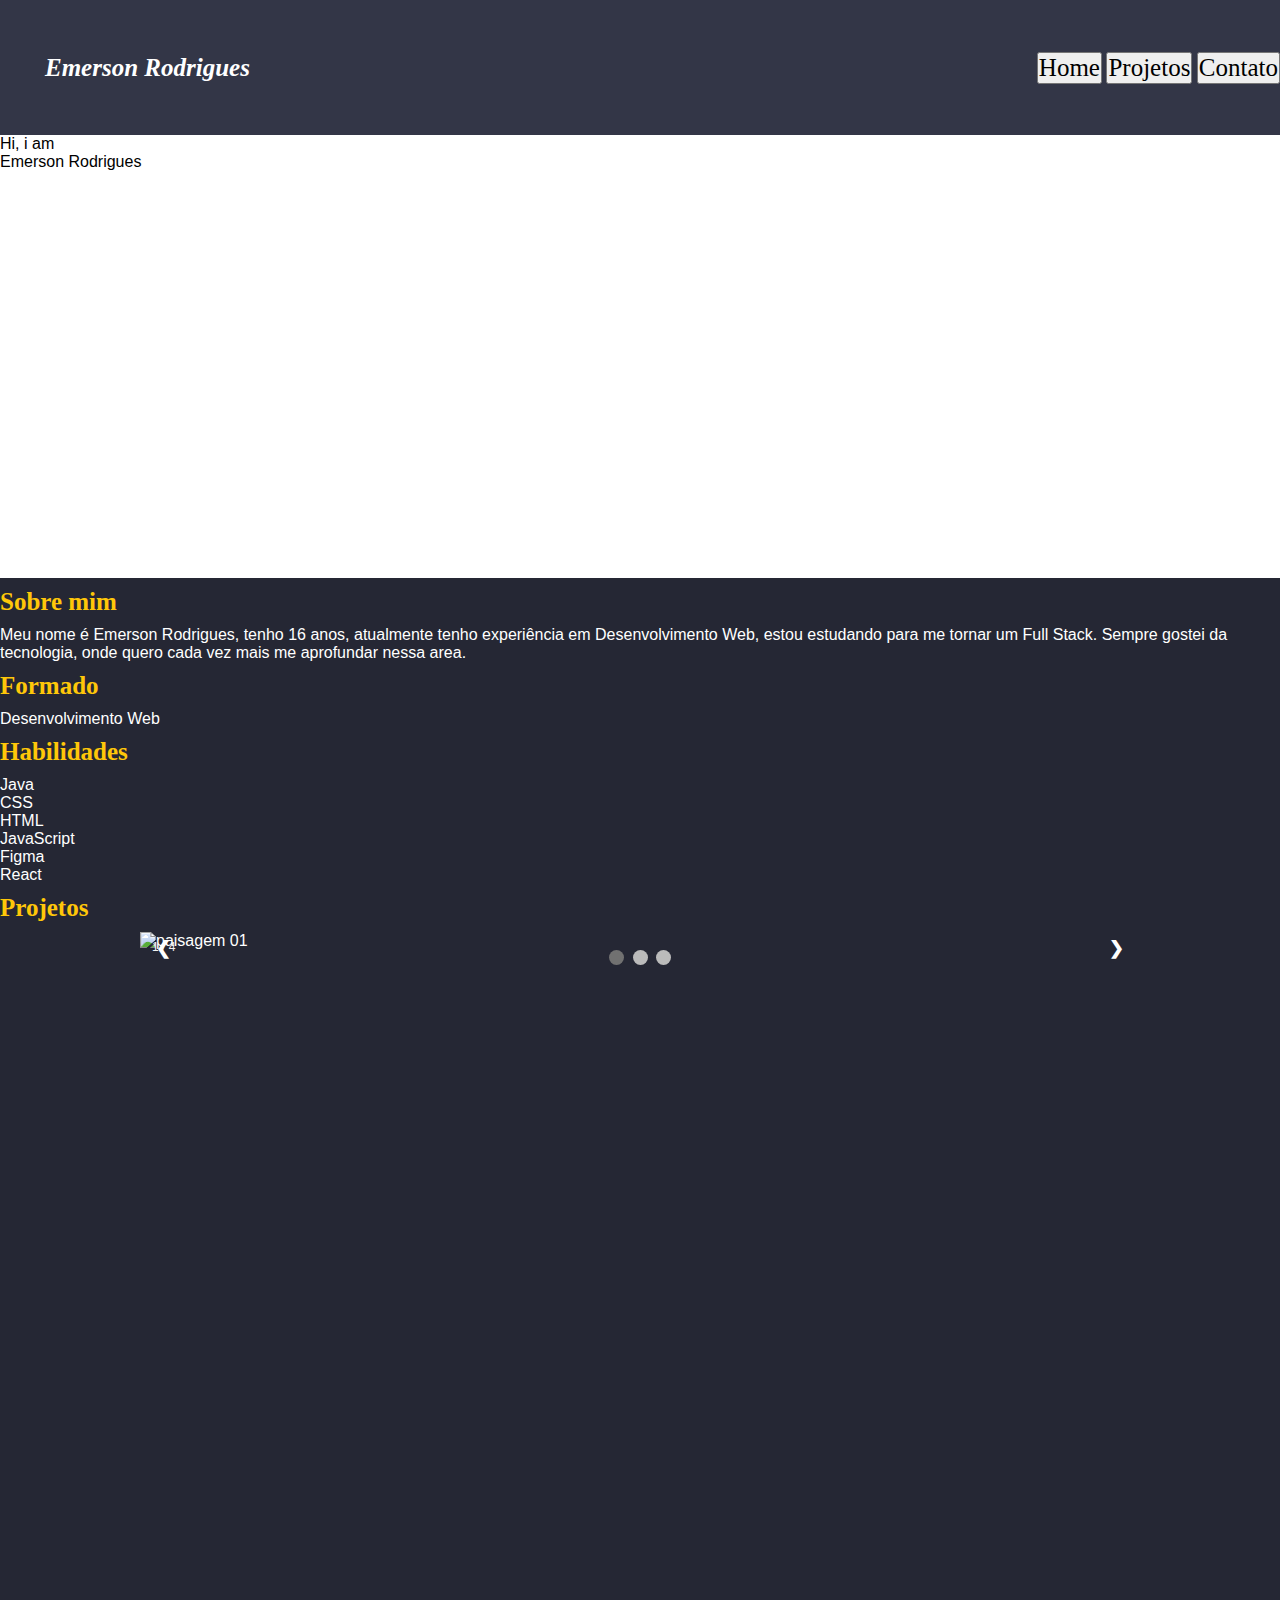
==== portfolio/index.html @ 4ed9d238 "Add files via upload" ====
<!DOCTYPE html>
<html lang="en">
<head>
    <meta charset="UTF-8">
    <meta http-equiv="X-UA-Compatible" content="IE=edge">
    <meta name="viewport" content="width=device-width, initial-scale=1.0">
    <title>portfolio</title>
    <link rel="stylesheet" href="style.css">
</head>
<body>
    <header>
        
        <div id="menu">
            <h1>Emerson Rodrigues</h1>
           <div>
            <button>Home</button>
            <button>Projetos</button>
            <button>Contato</button>
           </div>
        </div>
    
       
    <div id="perfil">
        <p>Hi, i am</p>
        <p>Emerson Rodrigues</p>
    </div>
    </header>

    <div id="formaçao">
        <h3>Sobre mim</h3>
        <p>Meu nome é Emerson Rodrigues, tenho 16 anos, atualmente tenho experiência em Desenvolvimento Web, estou estudando para me tornar um Full Stack.
        Sempre gostei da tecnologia, onde quero cada vez mais me aprofundar nessa area.</p>

    <h3>Formado</h3>
        <p>Desenvolvimento Web</p>

    <h3>Habilidades</h3>
    <ul>
        <li>Java</li>
        <li>CSS</li>
        <li>HTML</li>
        <li>JavaScript</li>
        <li>Figma</li>
        <li>React</li>
    </ul>

    <h3>Projetos</h3>
    <div class="slide-container">   
        <section class="slide fade">
            <div class="number">1 / 4</div>
            <img src="/fotos/image 1.png" alt="paisagem 01" style="width:100%">
        </section>

        <section class="slide fade">
            <div class="number">2 / 4</div>
            <img src="/fotos/image 2.png" alt="paisagem 02" style="width:100%">
        </section>

        <section class="slide fade">
            <div class="number">3 / 4</div>
            <img src="/fotos/image 4.png" alt="paisagem 03" style="width:100%">
        </section>

        <section class="slide fade">
            <div class="number">4 / 4</div>
            <img src="/fotos/image 5.png" alt="paisagem 04" style="width:100%">
        </section>

        <a class="prev" onclick="changeSlide(-1)">&#10094;</a>
        <a class="next" onclick="changeSlide(1)">&#10095;</a>
    </div>

    <div style="text-align: center;">
        <span class="dot" onclick="currentSlide(1)"></span>
        <span class="dot" onclick="currentSlide(2)"></span>
        <span class="dot" onclick="currentSlide(3)"></span>
    </div>

<script src="script.js"></script>
    </div>

    <div id="footer">
        <footer>
            <h3>Contato</h3>
        </footer>
    </div>
    
</body>
</html>
---- portfolio/style.css ----
*{
    padding: 0;
    margin: 0;
    list-style: none;
    vertical-align: baseline;
    list-style: none;
    font-family: Segoe UI, Roboto, Helvetica, Arial, sans-serif;
}
#menu {
    width: 100%;
    height: 135px;
    display: flex;
    justify-content: space-between;
    align-items: center;
    background: #333647;
}

#menu h1 {
    font-family: 'Inter';
    font-style: italic;
    font-weight: 700;
    font-size: 25px;
    line-height: 30px;
    color: #FFFFFF;
    padding: 45px;
}

#menu button{
    font-family: 'Inter';
    font-style: normal;
    font-weight: 400;
    font-size: 25px;
}


#perfil {
    width: 100%;
    height: 443px;
    background-image: url(/fotos/pngtree-black-and-yellow-scratch-background-picture-image_1176776.jpg);
}

#formaçao {
    width: 100%;
    height: 2034px;
    background: #252734;
    color: #FFFFFF;
}

#formaçao h3 {
    font-family: 'Inter';
    font-style: normal;
    font-size: 25px;
    line-height: 48px;
    color: #FFC709;
}

.slide-container {
    max-width: 1000px;
    position:  relative;
    margin: auto;
}

.slide {
    display: none;
}

.prev, .next {
    cursor: pointer;
    position: absolute;
    top: 50%;
    width: auto;
    margin-top: -20px;
    padding: 16px;
    font-weight: bold;
    font-size: 18px;
    transition:  0.6s ease;
    border-radius: 0 3px 3px 0;
    user-select: none;
    color: white;
}

.next{
    right: 0;
    border-radius: 3px 0 0 3px;
}

.prev:hover, .next:hover{
    background-color: rgba(0,0, 0,0.8);
}

.number {
    color: #f2f2f2;
    font-size: 12px;
    padding: 8px 12px;
    position: absolute;
    top: 0;
}

.dot{
    cursor: pointer;
    height: 15px;
    width: 15px;
    border-radius: 50%;
    margin: 0 2px;
    background-color: #bbb;
    display: inline-block;
    transition: backgroud-color 0.6s ease;
}

.active, .dot:hover {
    background-color: #717171;
}

.fade {
    animation-name:fade;
    animation-duration: 1.5s;
}

@keyframes fade {
    from {opacity: 0.4}
   to {opacity: 1} 
}

#footer{
    width: 100%;
    height: 140px;
    background: #333647;
}

#footer h3 {
    display: flex;
    justify-content: center;
    padding-top: 20px;
    font-family: 'Inter';
    font-style: normal;
    font-weight: 400;
    font-size: 25px;
    line-height: 30px;
    color: #FFC709;
}
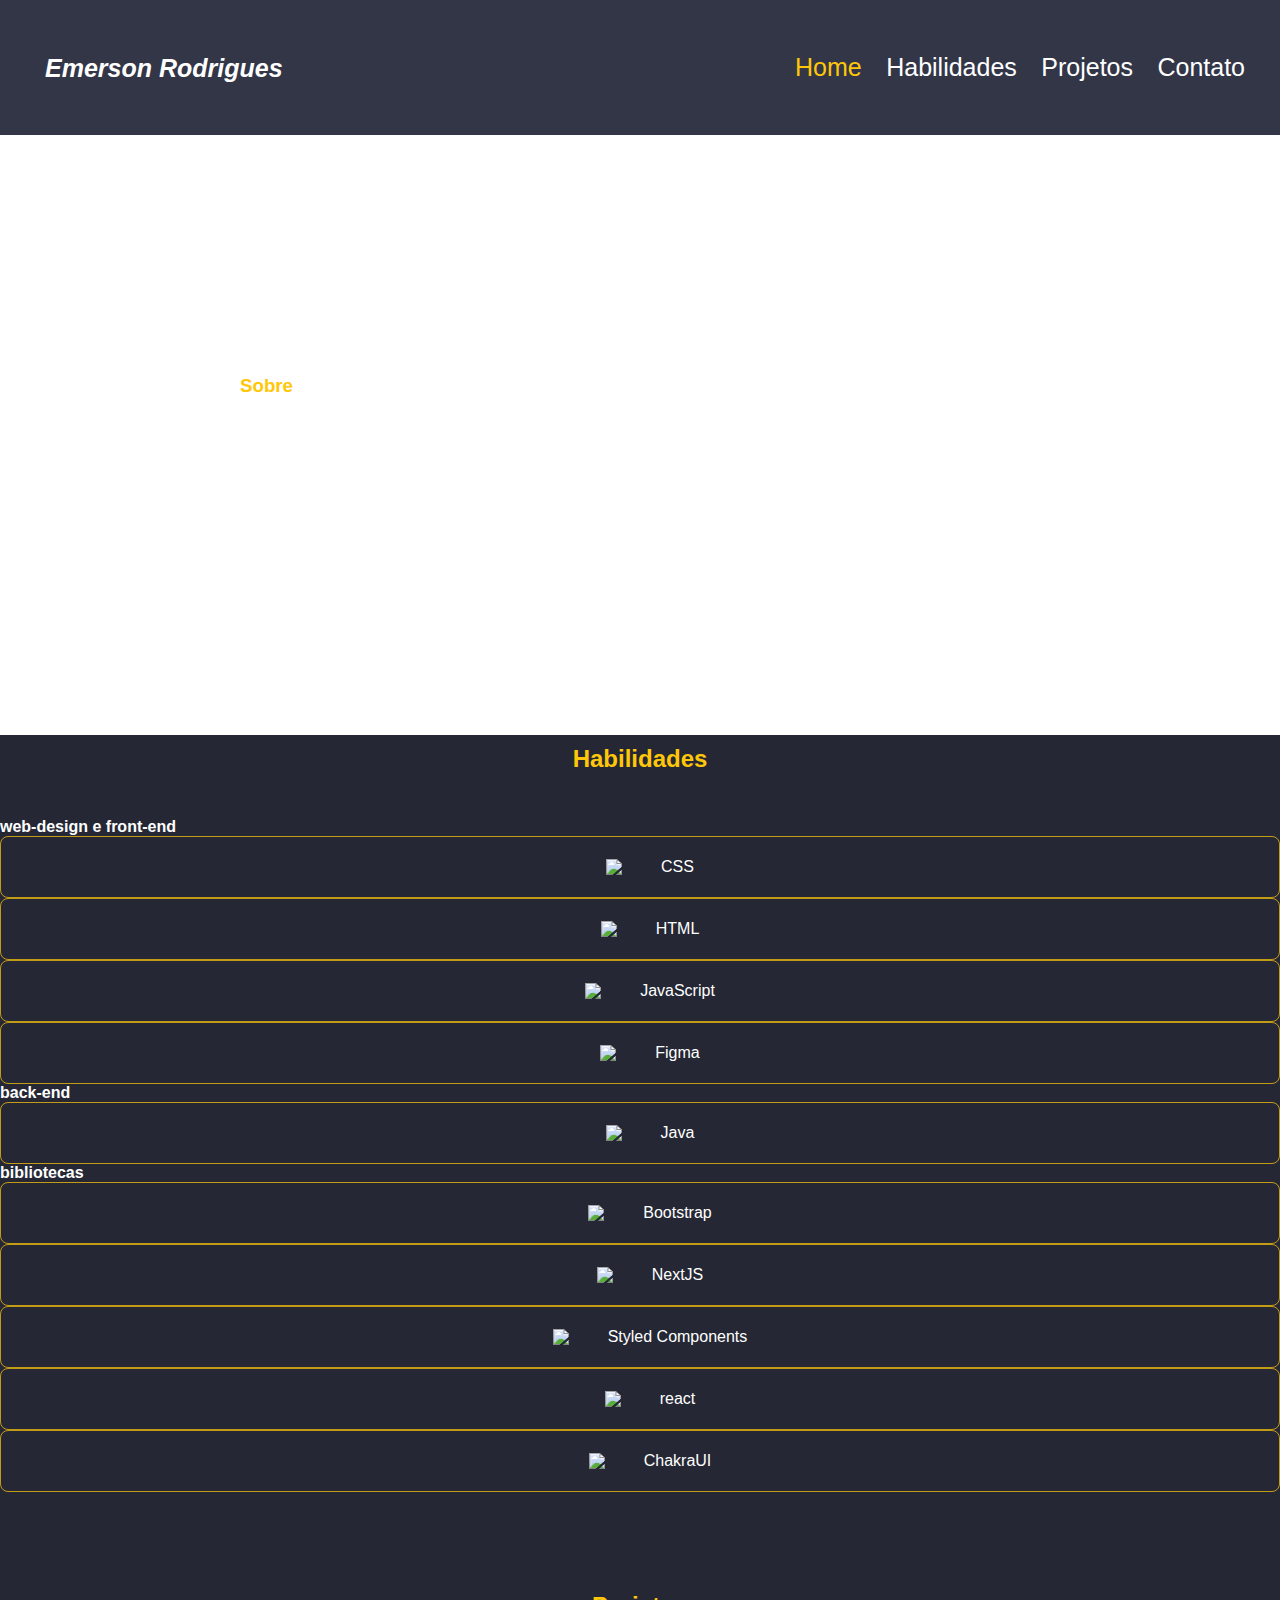
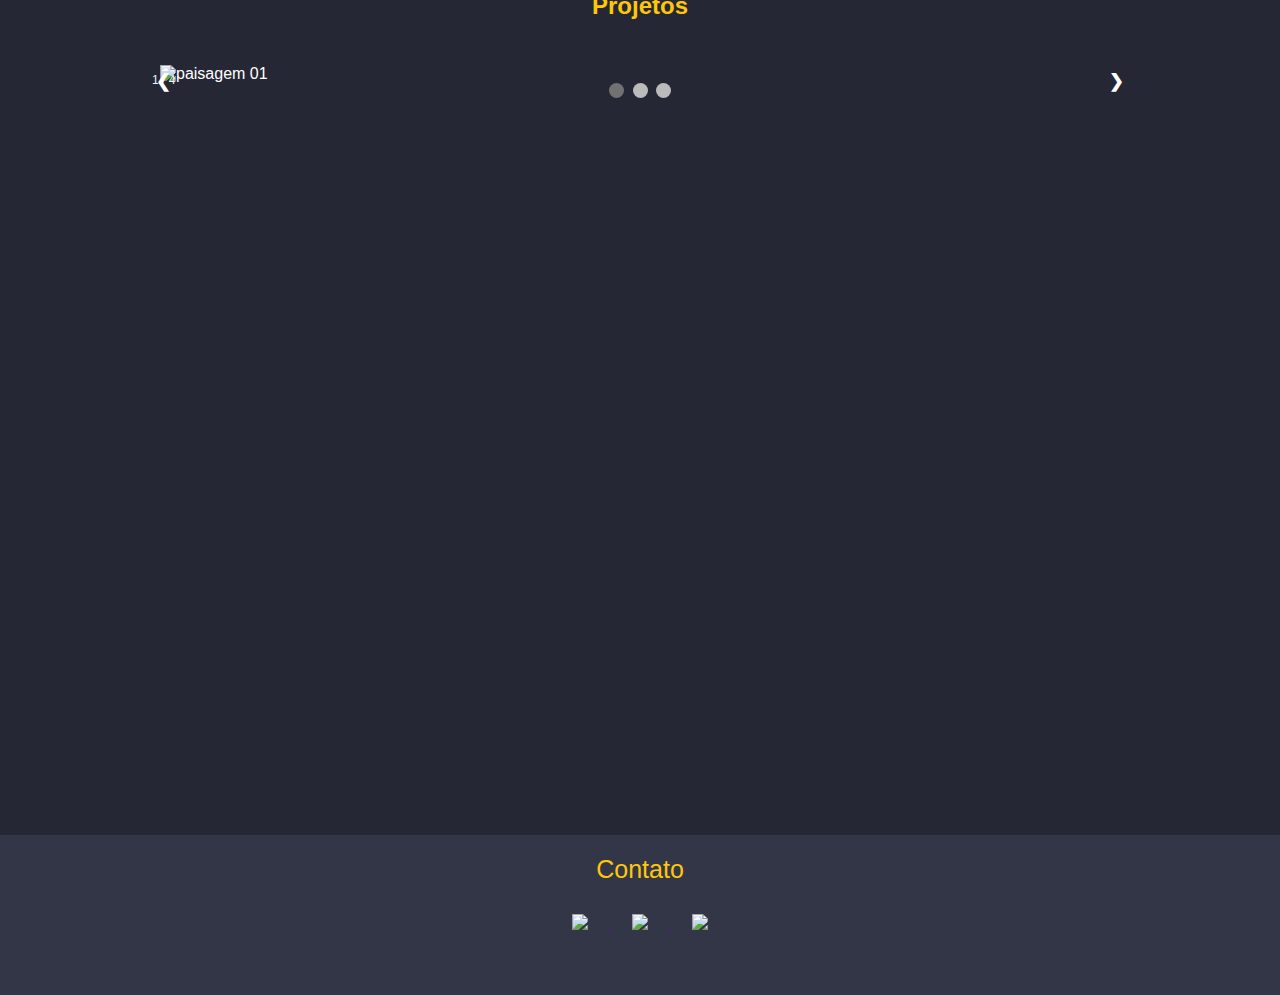
==== commit 918a00ad: "Add files via upload" ====
--- a/portfolio/index.html
+++ b/portfolio/index.html
@@ -14,6 +14,7 @@
             <h1>Emerson Rodrigues</h1>
            <div>
             <button>Home</button>
+            <button>Habilidades</button>
             <button>Projetos</button>
             <button>Contato</button>
            </div>
@@ -21,30 +22,41 @@
     
        
     <div id="perfil">
-        <p>Hi, i am</p>
-        <p>Emerson Rodrigues</p>
+      <div class="perfil-text">
+        <h3>Sobre</h3>
+        <p>Meu nome é Emerson Rodrigues, tenho 16 anos, atualmente tenho experiência em Desenvolvimento Web, estou estudando para me tornar um Full Stack.
+        Sempre gostei da tecnologia, onde quero cada vez mais me aprofundar nessa area.</p>
+      </div>
     </div>
     </header>
 
     <div id="formaçao">
-        <h3>Sobre mim</h3>
-        <p>Meu nome é Emerson Rodrigues, tenho 16 anos, atualmente tenho experiência em Desenvolvimento Web, estou estudando para me tornar um Full Stack.
-        Sempre gostei da tecnologia, onde quero cada vez mais me aprofundar nessa area.</p>
+    <h3>Habilidades</h3>
 
-    <h3>Formado</h3>
-        <p>Desenvolvimento Web</p>
-
-    <h3>Habilidades</h3>
+    <h4>web-design e front-end</h4>
     <ul>
-        <li>Java</li>
-        <li>CSS</li>
-        <li>HTML</li>
-        <li>JavaScript</li>
-        <li>Figma</li>
-        <li>React</li>
+        <li class="list"> <img src="/fotos/css.svg"> CSS</li>
+        <li class="list"> <img src="/fotos/html.svg"> HTML</li>
+        <li class="list"> <img src="/fotos/javascript.svg"> JavaScript</li>
+        <li class="list"> <img src="/fotos/png-transparent-figma-logo-brand-logos-brands-in-colors-icon-thumbnail.png"> Figma</li>
     </ul>
 
-    <h3>Projetos</h3>
+    <h4>back-end</h4>
+    <ul>
+        <li class="list"> <img src="/fotos/223-2231845_logo-java-java-icon.png"> Java</li>
+    </ul>
+
+    <h4>bibliotecas</h4>
+    <ul>
+        <li class="list"> <img src="/fotos/bootstrap.png"> Bootstrap</li>
+        <li class="list"> <img src="/fotos/Rlogical-Blog-Images-thumbnail.png"> NextJS</li>
+        <li class="list"> <img src="/fotos/1_7jRD5QhgARucFKvRHFxpOg.png"> Styled Components</li>
+        <li class="list"> <img src="/fotos/png-transparent-js-react-js-logo-react-react-native-logos-icon-thumbnail.png"> react</li>
+        <li class="list"> <img src="/fotos/chakra-ui.png"> ChakraUI</li>
+    </ul>
+
+    <section id="slide-top">
+        <h3>Projetos</h3>
     <div class="slide-container">   
         <section class="slide fade">
             <div class="number">1 / 4</div>
@@ -75,15 +87,27 @@
         <span class="dot" onclick="currentSlide(2)"></span>
         <span class="dot" onclick="currentSlide(3)"></span>
     </div>
+    </div>
 
-<script src="script.js"></script>
-    </div>
+    </section>
+    
 
     <div id="footer">
         <footer>
             <h3>Contato</h3>
+            <a href="">
+                <img src="/fotos/png-clipart-social-media-logo-linkedin-computer-icons-social-media-blue-text.png">
+            </a>
+            <a href="">
+                <img src="/fotos/854957_email_512x512.png">
+            </a>
+            <a href="">
+                <img src="/fotos/github_logo_icon_147285.png">
+            </a>
         </footer>
     </div>
     
 </body>
+
+<script src="script.js"></script>
 </html>--- a/portfolio/style.css
+++ b/portfolio/style.css
@@ -15,8 +15,11 @@
     background: #333647;
 }
 
+#menu div {
+    margin-right: 35px;
+}
+
 #menu h1 {
-    font-family: 'Inter';
     font-style: italic;
     font-weight: 700;
     font-size: 25px;
@@ -26,32 +29,71 @@
 }
 
 #menu button{
-    font-family: 'Inter';
+    color: white;
     font-style: normal;
     font-weight: 400;
     font-size: 25px;
+    background-color: transparent;
+    border: none;
+    margin-left: 20px;
+    cursor: pointer;
+}
+
+#menu button:nth-child(1) {
+    color: #FFC709;
 }
 
 
 #perfil {
-    width: 100%;
-    height: 443px;
-    background-image: url(/fotos/pngtree-black-and-yellow-scratch-background-picture-image_1176776.jpg);
+    width: 100;
+    height: 600px;
+    background-image: url(/fotos/fundo-de-arte-abstrata-cores-douradas-e-pretas-pintura-em-aquarela-sobre-tela-com-gradiente-amarelo-suave_113767-5562\ \(1\).webp);
+}
+
+.perfil-text {
+    width: 500px;
+    padding: 15rem;
+    color: white;
+}
+
+.perfil-text h3 {
+
+    color: #FFC709;
 }
 
 #formaçao {
     width: 100%;
-    height: 2034px;
+    height: 1700px;
     background: #252734;
     color: #FFFFFF;
 }
 
 #formaçao h3 {
-    font-family: 'Inter';
-    font-style: normal;
-    font-size: 25px;
+    display: flex;
+    justify-content: center;
+    font-size: 24px;
+    padding-bottom: 35px;
     line-height: 48px;
     color: #FFC709;
+}
+
+#formaçao img {
+    width: 35px;
+    margin: 0 20px;
+}
+
+
+.list {
+    display: flex;
+    justify-content: center;
+    align-items: center;
+    border: 1px solid #ffc609bb;
+    border-radius: 8px;
+    height: 60px;
+}
+
+#slide-top {
+    margin-top: 7%;
 }
 
 .slide-container {
@@ -123,18 +165,23 @@
 
 #footer{
     width: 100%;
-    height: 140px;
+    height: 160px;
     background: #333647;
+    display: flex;
+    justify-content: center;
 }
 
 #footer h3 {
-    display: flex;
-    justify-content: center;
     padding-top: 20px;
-    font-family: 'Inter';
     font-style: normal;
     font-weight: 400;
     font-size: 25px;
-    line-height: 30px;
     color: #FFC709;
+    text-align: center;
+}
+
+#footer img {
+    width: 35px;
+    padding-top: 30px;
+    margin: 0 20px;
 }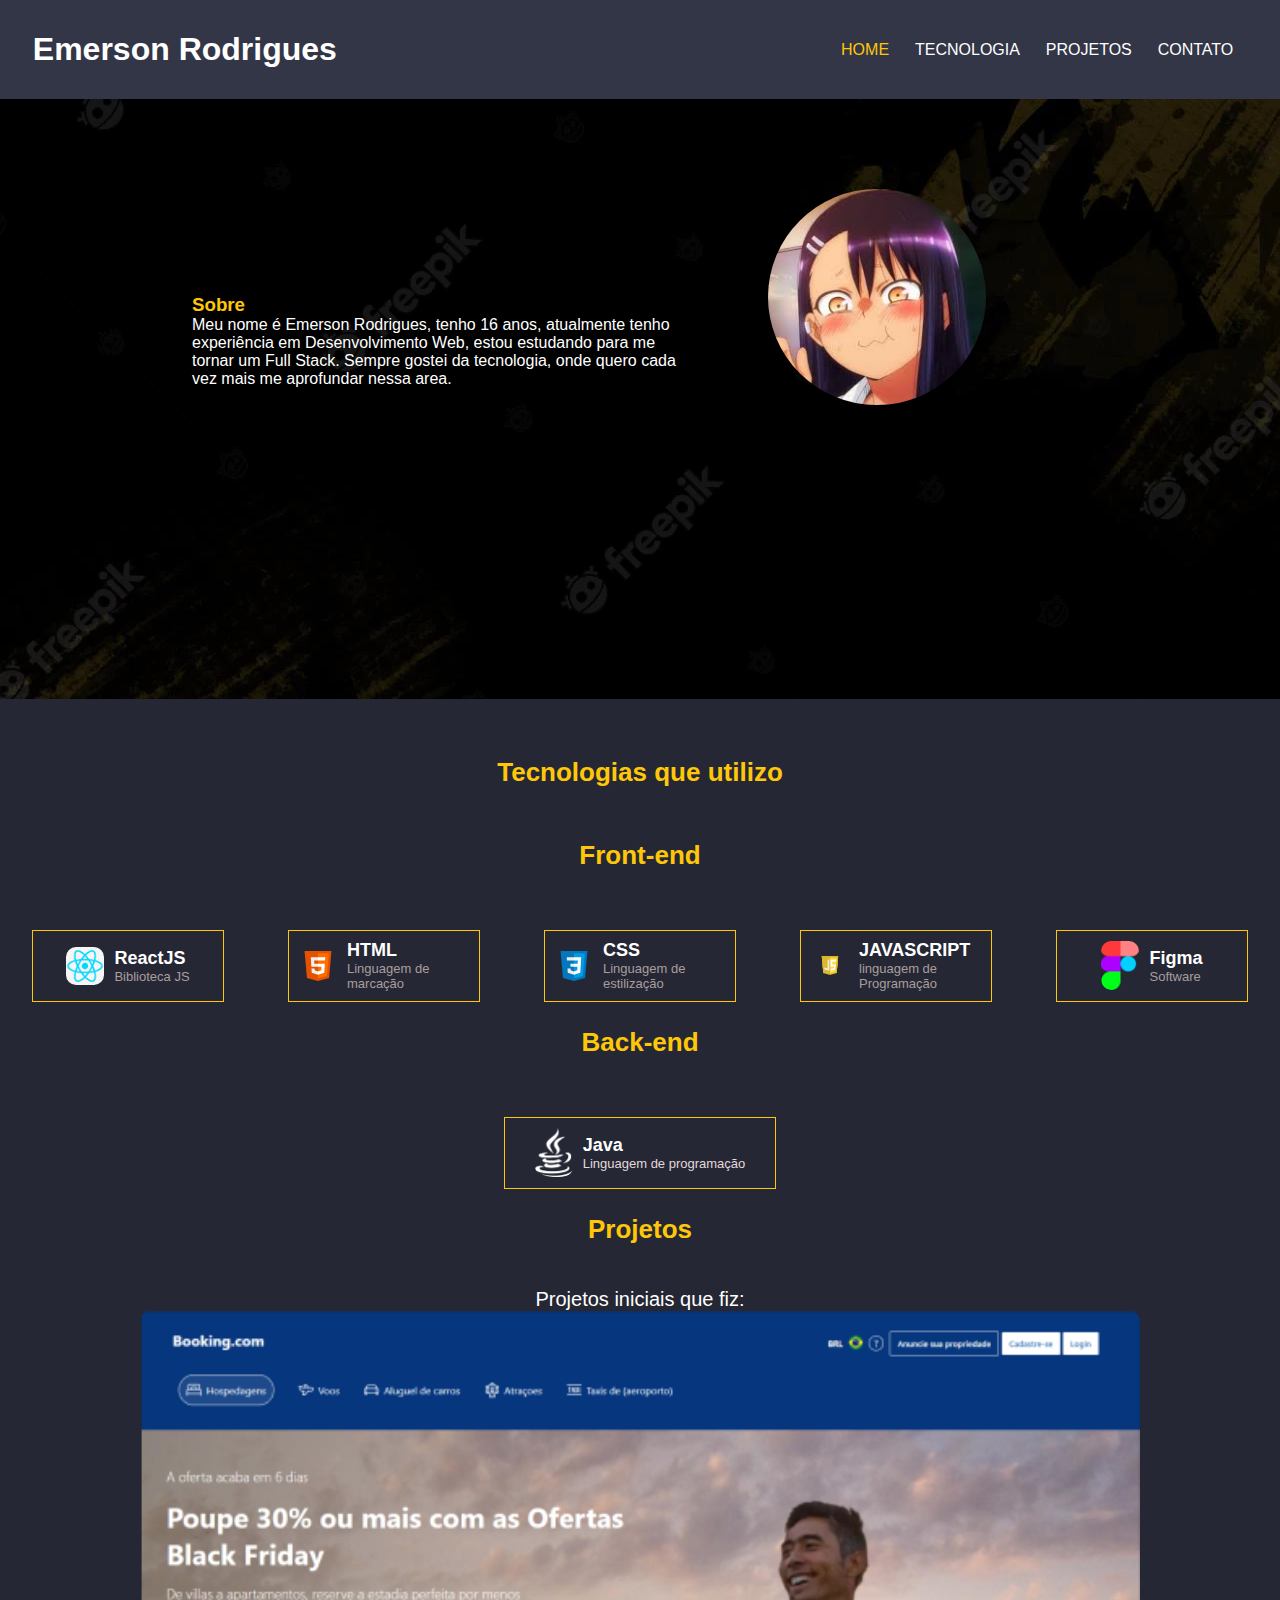
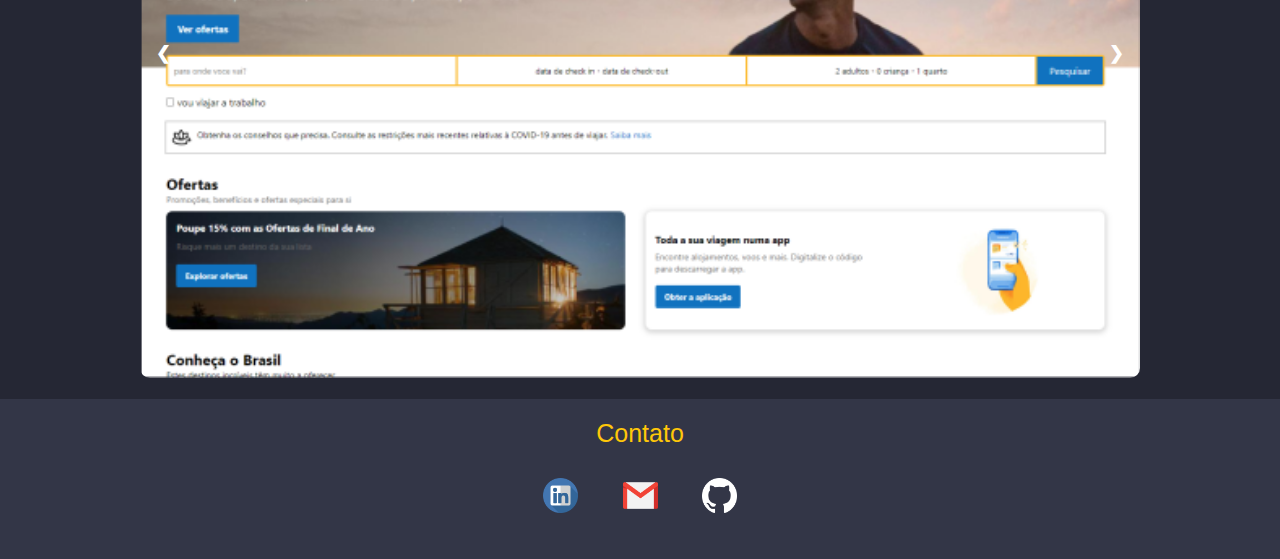
==== commit d472a3d9: "Add files via upload" ====
--- a/portfolio/index.html
+++ b/portfolio/index.html
@@ -6,23 +6,31 @@
     <meta name="viewport" content="width=device-width, initial-scale=1.0">
     <title>portfolio</title>
     <link rel="stylesheet" href="style.css">
+    <link rel="stylesheet" href="https://cdnjs.cloudflare.com/ajax/libs/font-awesome/6.0.0-beta2/css/all.min.css" integrity="sha512-YWzhKL2whUzgiheMoBFwW8CKV4qpHQAEuvilg9FAn5VJUDwKZZxkJNuGM4XkWuk94WCrrwslk8yWNGmY1EduTA==" crossorigin="anonymous" referrerpolicy="no-referrer" />
 </head>
 <body>
-    <header>
-        
-        <div id="menu">
-            <h1>Emerson Rodrigues</h1>
-           <div>
-            <button>Home</button>
-            <button>Habilidades</button>
-            <button>Projetos</button>
-            <button>Contato</button>
-           </div>
-        </div>
-    
-       
+    <header id="header">
+
+        <nav>
+            <nav>
+                <ul class='nav-bar'>
+                            <h1 id="h1-sobre">Emerson Rodrigues</h1>
+                    <input type='checkbox' id='check' />
+                    <span class="menu">
+                        <li><a href="#sobre">Home</a></li>
+                        <li><a href="#tecnologia">Tecnologia</a></li>
+                        <li><a href="#projeto">Projetos</a></li>
+                        <li><a href="#contato"> Contato</a></li>
+                        <label for="check" class="close-menu"><i class="fas fa-times"></i></label>
+                    </span>
+                    <label for="check" class="open-menu"><i class="fas fa-bars"></i></label>
+                </ul>
+            </nav>
     <div id="perfil">
-      <div class="perfil-text">
+
+        <img src="/fotos/images.jfif" class="perfil-img" id="sobre">
+
+      <div class="container" >
         <h3>Sobre</h3>
         <p>Meu nome é Emerson Rodrigues, tenho 16 anos, atualmente tenho experiência em Desenvolvimento Web, estou estudando para me tornar um Full Stack.
         Sempre gostei da tecnologia, onde quero cada vez mais me aprofundar nessa area.</p>
@@ -30,51 +38,90 @@
     </div>
     </header>
 
-    <div id="formaçao">
-    <h3>Habilidades</h3>
+    
+    <div id="formacao">
+        <h3 id="tecnologia">Tecnologias que utilizo</h3>
+    <article>
+        <div class="habilidades">
+        <h3>Front-end</h3>
+        </div>
+        <ul class="biblioteca">
+            <li>
+                <img src="/fotos/png-transparent-js-react-js-logo-react-react-native-logos-icon-thumbnail.png" alt="React">
+                <div>
+                <p>ReactJS</p>
+                <span>Biblioteca JS</span>
+                </div>
+            </li>
 
-    <h4>web-design e front-end</h4>
-    <ul>
-        <li class="list"> <img src="/fotos/css.svg"> CSS</li>
-        <li class="list"> <img src="/fotos/html.svg"> HTML</li>
-        <li class="list"> <img src="/fotos/javascript.svg"> JavaScript</li>
-        <li class="list"> <img src="/fotos/png-transparent-figma-logo-brand-logos-brands-in-colors-icon-thumbnail.png"> Figma</li>
-    </ul>
+            <li>
+                <img src="/fotos/html.svg" alt="html">
+                <div>
+                <p>HTML</p>
+                <span>Linguagem de marcação</span>
+                </div>
+            </li>
 
-    <h4>back-end</h4>
-    <ul>
-        <li class="list"> <img src="/fotos/223-2231845_logo-java-java-icon.png"> Java</li>
-    </ul>
+            <li>
+                <img src="/fotos/css.svg" alt="css">
+                <div>
+                <p>CSS</p>
+                <span>Linguagem de estilização</span>
+                </div>
+            </li>
 
-    <h4>bibliotecas</h4>
-    <ul>
-        <li class="list"> <img src="/fotos/bootstrap.png"> Bootstrap</li>
-        <li class="list"> <img src="/fotos/Rlogical-Blog-Images-thumbnail.png"> NextJS</li>
-        <li class="list"> <img src="/fotos/1_7jRD5QhgARucFKvRHFxpOg.png"> Styled Components</li>
-        <li class="list"> <img src="/fotos/png-transparent-js-react-js-logo-react-react-native-logos-icon-thumbnail.png"> react</li>
-        <li class="list"> <img src="/fotos/chakra-ui.png"> ChakraUI</li>
-    </ul>
+            <li>
+                <img src="/fotos/javascript-logo-transparent-logo-javascript-images-3.png" alt="javascript">
+                <div>
+                <p>JAVASCRIPT</p>
+                <span>linguagem de Programação</span>
+                </div>
+            </li>
 
+            <li>
+                <img src="/fotos/png-transparent-figma-logo-brand-logos-brands-in-colors-icon-thumbnail.png" alt="java">
+                <div>
+                    <p>Figma</p>
+                    <span>Software</span>
+                </div>
+            </li>
+
+        </ul>
+
+        <div class="habilidades">
+            <h3>Back-end</h3>
+            <ul class="backend">
+                <li>
+                    <img src="/fotos/223-2231845_logo-java-java-icon.png" alt="NodeJS">
+                    <div>
+                    <p>Java</p>
+                    <span>Linguagem de programação</span>
+                    </div>
+                </li>
+            </ul>
+        </div>
+    
     <section id="slide-top">
-        <h3>Projetos</h3>
+        <h3 id="projeto">Projetos</h3>
+        <p class="projeto-p">Projetos iniciais que fiz:</p>
     <div class="slide-container">   
         <section class="slide fade">
-            <div class="number">1 / 4</div>
+            <div class="number"></div>
             <img src="/fotos/image 1.png" alt="paisagem 01" style="width:100%">
         </section>
 
         <section class="slide fade">
-            <div class="number">2 / 4</div>
+            <div class="number"></div>
             <img src="/fotos/image 2.png" alt="paisagem 02" style="width:100%">
         </section>
 
         <section class="slide fade">
-            <div class="number">3 / 4</div>
+            <div class="number"></div>
             <img src="/fotos/image 4.png" alt="paisagem 03" style="width:100%">
         </section>
 
         <section class="slide fade">
-            <div class="number">4 / 4</div>
+            <div class="number"></div>
             <img src="/fotos/image 5.png" alt="paisagem 04" style="width:100%">
         </section>
 
@@ -88,13 +135,12 @@
         <span class="dot" onclick="currentSlide(3)"></span>
     </div>
     </div>
-
     </section>
     
 
     <div id="footer">
         <footer>
-            <h3>Contato</h3>
+            <h3 id="contato">Contato</h3>
             <a href="">
                 <img src="/fotos/png-clipart-social-media-logo-linkedin-computer-icons-social-media-blue-text.png">
             </a>
--- a/portfolio/style.css
+++ b/portfolio/style.css
@@ -5,95 +5,83 @@
     vertical-align: baseline;
     list-style: none;
     font-family: Segoe UI, Roboto, Helvetica, Arial, sans-serif;
-}
-#menu {
-    width: 100%;
-    height: 135px;
-    display: flex;
-    justify-content: space-between;
-    align-items: center;
-    background: #333647;
-}
-
-#menu div {
-    margin-right: 35px;
-}
-
-#menu h1 {
-    font-style: italic;
-    font-weight: 700;
-    font-size: 25px;
-    line-height: 30px;
-    color: #FFFFFF;
-    padding: 45px;
-}
-
-#menu button{
-    color: white;
-    font-style: normal;
-    font-weight: 400;
-    font-size: 25px;
-    background-color: transparent;
-    border: none;
-    margin-left: 20px;
-    cursor: pointer;
-}
-
-#menu button:nth-child(1) {
-    color: #FFC709;
+    text-decoration: none;
+    scroll-behavior: smooth;
+
 }
 
 
 #perfil {
-    width: 100;
     height: 600px;
     background-image: url(/fotos/fundo-de-arte-abstrata-cores-douradas-e-pretas-pintura-em-aquarela-sobre-tela-com-gradiente-amarelo-suave_113767-5562\ \(1\).webp);
 }
 
-.perfil-text {
+#perfil p {
     width: 500px;
-    padding: 15rem;
     color: white;
 }
 
-.perfil-text h3 {
-
+#perfil h3 {
     color: #FFC709;
 }
 
-#formaçao {
-    width: 100%;
-    height: 1700px;
+.perfil-img {
+    width: 17%;
+    border-radius: 50%;
+    margin-left: 60%;
+    margin-top: 7%;
+}
+
+.container {
+    padding-left: 15%;
+    margin-top: -9%;
+}
+
+#formacao {
+    display: flex;
+    flex-direction: column;
+    justify-content: center;
+    height: 1300px;
     background: #252734;
     color: #FFFFFF;
 }
 
-#formaçao h3 {
-    display: flex;
-    justify-content: center;
-    font-size: 24px;
+#formacao h3 {
+    display: flex;
+    justify-content: center;
+    font-size: 26px;
     padding-bottom: 35px;
     line-height: 48px;
     color: #FFC709;
 }
 
-#formaçao img {
-    width: 35px;
-    margin: 0 20px;
+#formacao img {
+    border-radius: 10px 10px 10px 10px;
+}
+
+#formacao h4 {
+    padding-left: 27.9%;
+    font-size: 19px;
 }
 
 
 .list {
-    display: flex;
-    justify-content: center;
+    margin: 25px -90px 25px 0px;
+    padding: 20px;
+    border: 1px solid #FFC709;
+    border-radius: 0.5rem;
+    display: flex;
     align-items: center;
-    border: 1px solid #ffc609bb;
-    border-radius: 8px;
-    height: 60px;
+    gap: 0.5rem;
+    width: 120px;
+}
+
+.list img {
+    width: 30px;
 }
 
 #slide-top {
-    margin-top: 7%;
+    margin-top: 0%;
 }
 
 .slide-container {
@@ -138,21 +126,6 @@
     top: 0;
 }
 
-.dot{
-    cursor: pointer;
-    height: 15px;
-    width: 15px;
-    border-radius: 50%;
-    margin: 0 2px;
-    background-color: #bbb;
-    display: inline-block;
-    transition: backgroud-color 0.6s ease;
-}
-
-.active, .dot:hover {
-    background-color: #717171;
-}
-
 .fade {
     animation-name:fade;
     animation-duration: 1.5s;
@@ -161,6 +134,91 @@
 @keyframes fade {
     from {opacity: 0.4}
    to {opacity: 1} 
+}
+
+.biblioteca {
+    display: flex;
+    justify-content: center;
+}
+.biblioteca div{
+    display: flex;
+    flex-direction: column;
+    align-items: flex-start;
+    margin-left: 10px;
+    
+   
+}
+.biblioteca div span{
+    color:#a89e9e;
+    font-family: sans-serif;
+    font-size: small;
+}
+.biblioteca div p{
+    color:white;
+    font-family: sans-serif;
+    font-size: large;
+    font-weight: bold;
+
+}
+.biblioteca li {
+    display: flex;
+    border: 1px solid #FFC709;
+    padding: 10px;
+    margin: 1rem 2rem;
+    width: 250px;
+    font-size: 15px;
+    height: 50px;
+    align-items: center;
+    justify-content: center;
+}
+.biblioteca li img{
+    width: 38px;  
+}
+
+article {
+    background-color: #252734;
+    color: white;
+    height: 70rem;
+}
+
+.backend{
+    display: flex;
+    justify-content: center;
+}
+.backend div{
+    display: flex;
+    flex-direction: column;
+    align-items: flex-start;
+    margin-left: 10px;
+}
+.backend div span{
+    color:#e2d9d9;
+    font-family: sans-serif;
+    font-size: small;
+}
+.backend div p{
+    color:white;
+    font-family: sans-serif;
+    font-size: large;
+    font-weight: bold;
+}
+.backend li {
+    display: flex;
+    align-items: center;
+    border: 1px solid #FFC709;
+    padding: 10px;
+    margin: 1rem 2rem;
+    width: 250px;
+    font-size: 15px;
+    height: 50px;
+    justify-content: center;
+}
+.backend li img{
+    width: 38px;  
+}
+.projeto-p{
+    font-size: 20px;
+    text-align: center;
 }
 
 #footer{
@@ -184,4 +242,151 @@
     width: 35px;
     padding-top: 30px;
     margin: 0 20px;
-}+}
+
+#h1-sobre {
+    margin: 1%;
+}
+
+.nav-bar {
+    width: 100%;
+    height: 75px;
+    display: flex;
+    justify-content: space-between;
+    align-items: center;
+    list-style: none;
+    position: relative;
+    background-color: #333647;
+    color: white;
+    padding: 12px 20px;
+}
+.logo img {width: 40px;}
+.menu {display: flex;}
+.menu li {padding-right: 35px;
+        margin: -1%;
+}
+.menu li:nth-child(1){
+    color: #FFC709;
+}
+.menu li a {
+    display: inline-block;
+    text-decoration: none;
+    color: var(--color1);
+    text-align: center;
+    transition: 0.15s ease-in-out;
+    position: relative;
+    text-transform: uppercase;
+}
+.menu li a::after {
+    content: "";
+    position: absolute;
+    bottom: 0;
+    left: 0;
+    width: 0;
+    height: 1px;
+    background-color: var(--color1);
+    transition: 0.15s ease-in-out;
+}
+.menu li a:hover:after {width: 100%;}
+.open-menu , .close-menu {
+    position: absolute;
+    color: var(--color1);
+    cursor: pointer;
+    font-size: 1.5rem;
+    display: none;
+}
+.open-menu {
+    top: 50%;
+    right: 20px;
+    transform: translateY(-50%);
+}
+.close-menu {
+    top: 20px;
+    right: 20px;
+}
+#check {display: none;}
+@media (max-width: 610px) {
+    #header {
+        width: 100%;
+    }
+
+    #perfil h3 {
+        color: #FFC709;
+        padding-left: 20px;
+    }
+
+    #perfil p {
+        margin: auto;
+        width: 330px;
+        padding: 1px;
+        color: white;
+    }
+
+    .perfil-img {
+        width: 60%;
+        margin-left: 20%;
+        margin-top: 20%;
+        margin-bottom: 70px;
+    }
+
+    .container {
+        padding-left: 5%;
+    }
+    
+
+    .biblioteca {
+        display: flex;
+        flex-direction: column;
+        align-items: center;
+    }
+
+    #formacao {
+        padding-top: 30px;
+        height: 100%;
+        padding-bottom: 90px;
+    }
+
+    nav {
+        background-color: #333647;
+        color: white;
+    }
+
+    .nav-bar {
+        padding: 20px 0px;
+    }
+
+    .nav-bar h1 {
+        margin: 5%;
+    }
+
+    .open-menu , .close-menu {
+        position: absolute;
+        color: #FFC709;
+        cursor: pointer;
+        font-size: 1.5rem;
+        display: none;
+    }
+
+    .menu {
+        flex-direction: column;
+        align-items: center;
+        justify-content: center;
+        width: 50%;
+        height: 100vh;
+        position: fixed;
+        top: 0;
+        right: -100%;
+        z-index: 100;
+        background-color: #333647;
+        color: #FFC709;
+        transition: all 0.2s ease-in-out;
+    }
+    .menu li {margin-top: 40px;
+    margin-left: 40px;}
+    .menu li a {padding: 10px;
+    color: #FFC709;}
+    .open-menu , .close-menu {display: block;}
+    #check:checked ~ .menu {right: 0;}
+}
+
+    